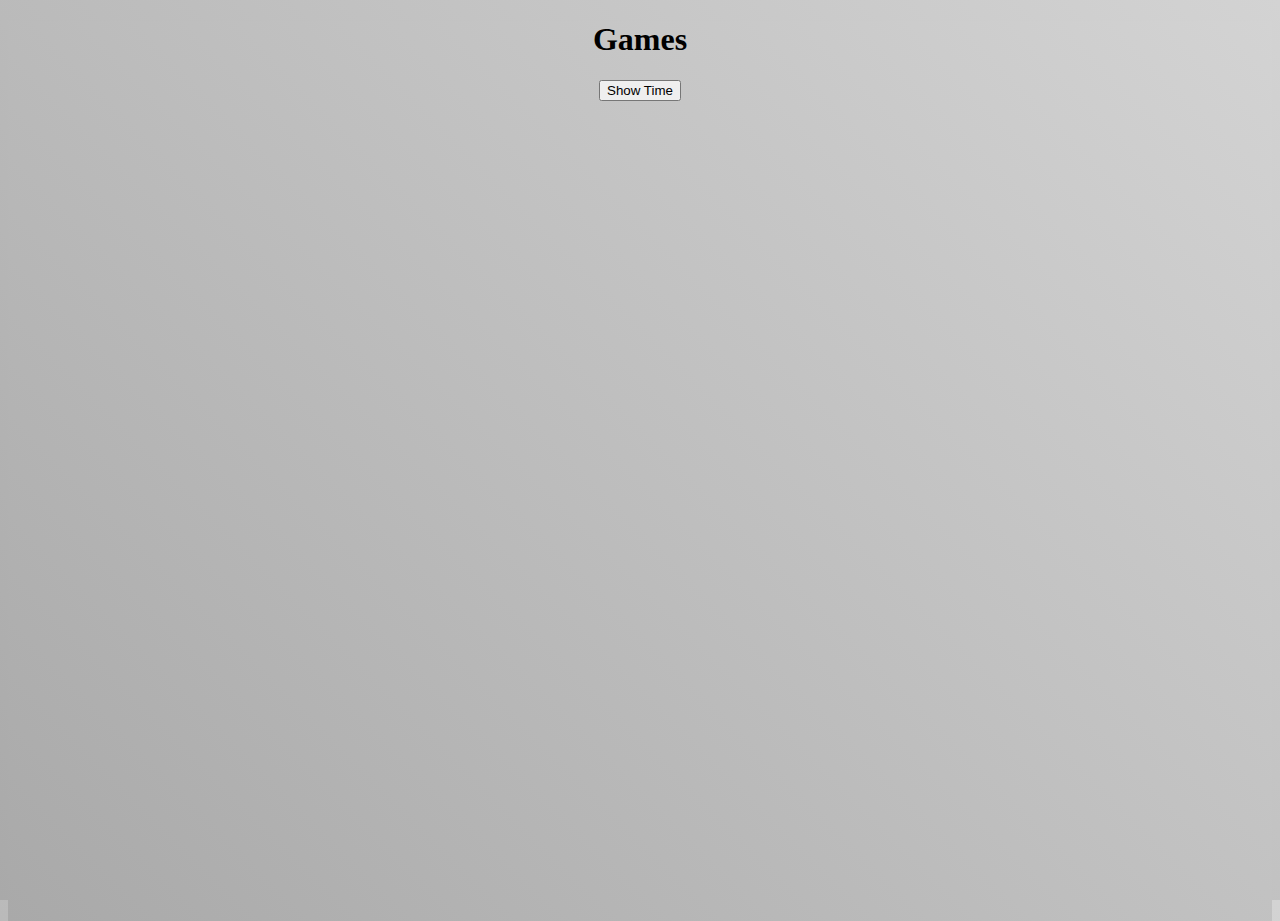
==== index.html @ 2064cee3 "initial commit" ====
<!DOCTYPE html>
<html lang="en">
<head>
    <meta charset="UTF-8">
    <meta http-equiv="X-UA-Compatible" content="IE=edge">
    <meta name="viewport" content="width=device-width, initial-scale=1.0">
    <title>Games</title>
    <script src="main.js"></script>
    <link rel="stylesheet" href="style.css">
</head>
<body>
    <h1>Games</h1>
    <button onclick="showTime()">Show Time</button>
</body>
</html>
---- style.css ----
html, body {
height: 100%;
background-image: linear-gradient(45deg, darkgray, lightgray);
text-align: center;
}
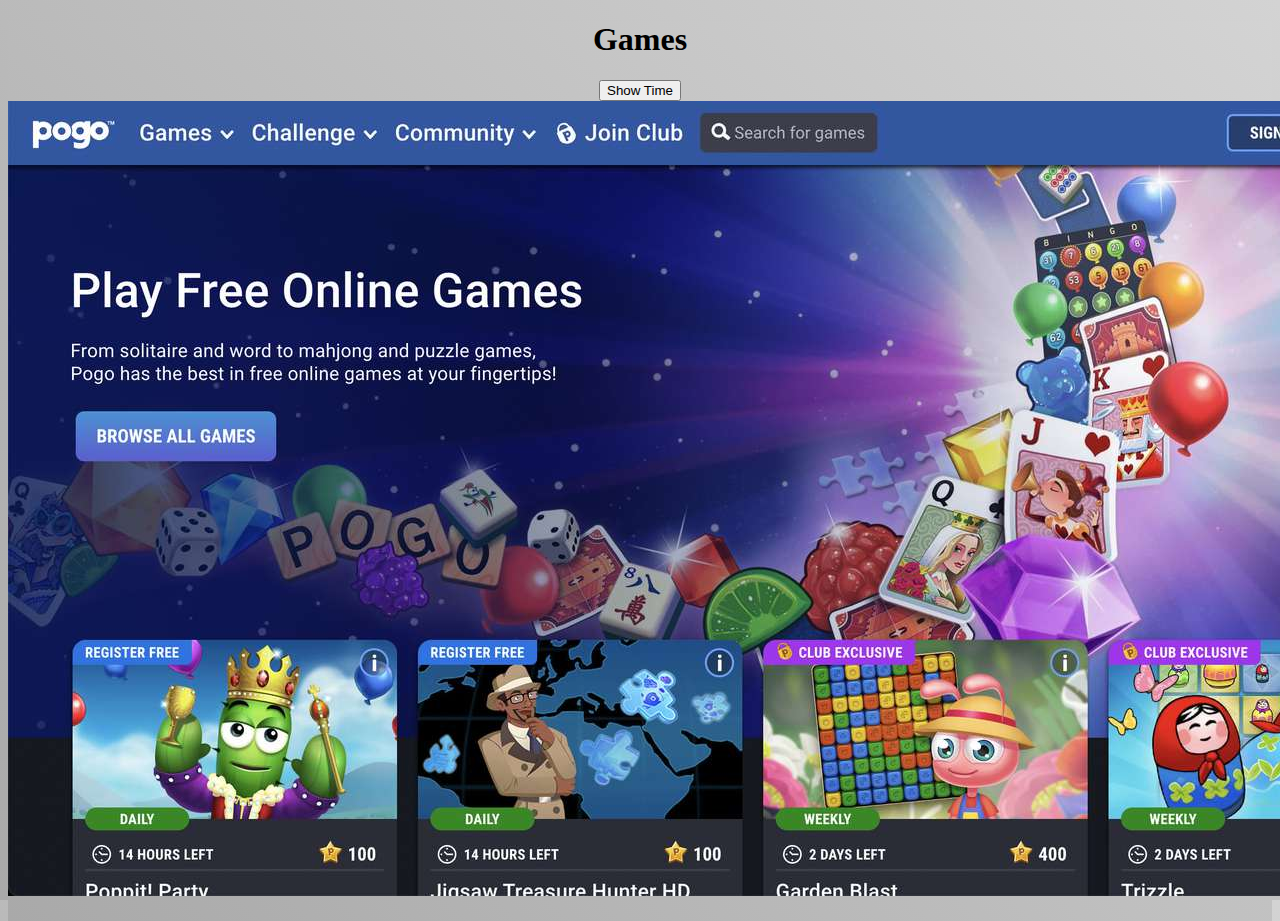
==== commit 3f68c030: "add images to home page" ====
--- a/index.html
+++ b/index.html
@@ -11,5 +11,6 @@
 <body>
     <h1>Games</h1>
     <button onclick="showTime()">Show Time</button>
+    <img src="assets/images/freegamespogo-fd5546cde8f84dc0b03e4612b255d006.jpg" alt="">
 </body>
 </html>--- a/style.css
+++ b/style.css
@@ -1,5 +1,6 @@
-html, body {
-height: 100%;
-background-image: linear-gradient(45deg, darkgray, lightgray);
-text-align: center;
+html,
+body {
+    height: 100%;
+    background-image: linear-gradient(45deg, darkgray, lightgray);
+    text-align: center;
 }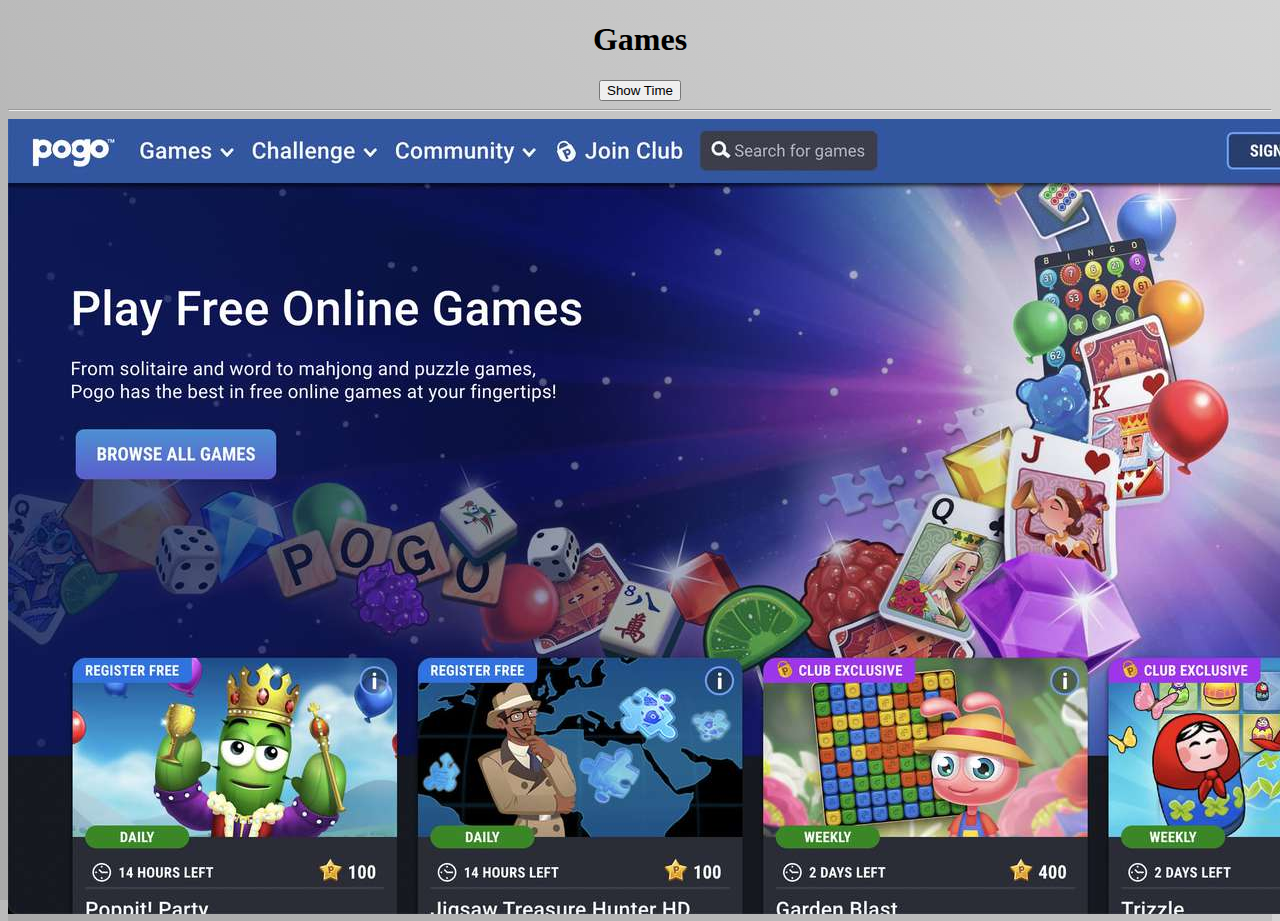
==== commit 5d8d68c4: "addImage" ====
--- a/index.html
+++ b/index.html
@@ -11,6 +11,7 @@
 <body>
     <h1>Games</h1>
     <button onclick="showTime()">Show Time</button>
-    <img src="assets/images/freegamespogo-fd5546cde8f84dc0b03e4612b255d006.jpg" alt="">
+    <hr>
+    <img class="home-image" src="assets/images/home page.jpg" alt="Home">
 </body>
 </html>--- a/style.css
+++ b/style.css
@@ -3,4 +3,4 @@
     height: 100%;
     background-image: linear-gradient(45deg, darkgray, lightgray);
     text-align: center;
-}+}
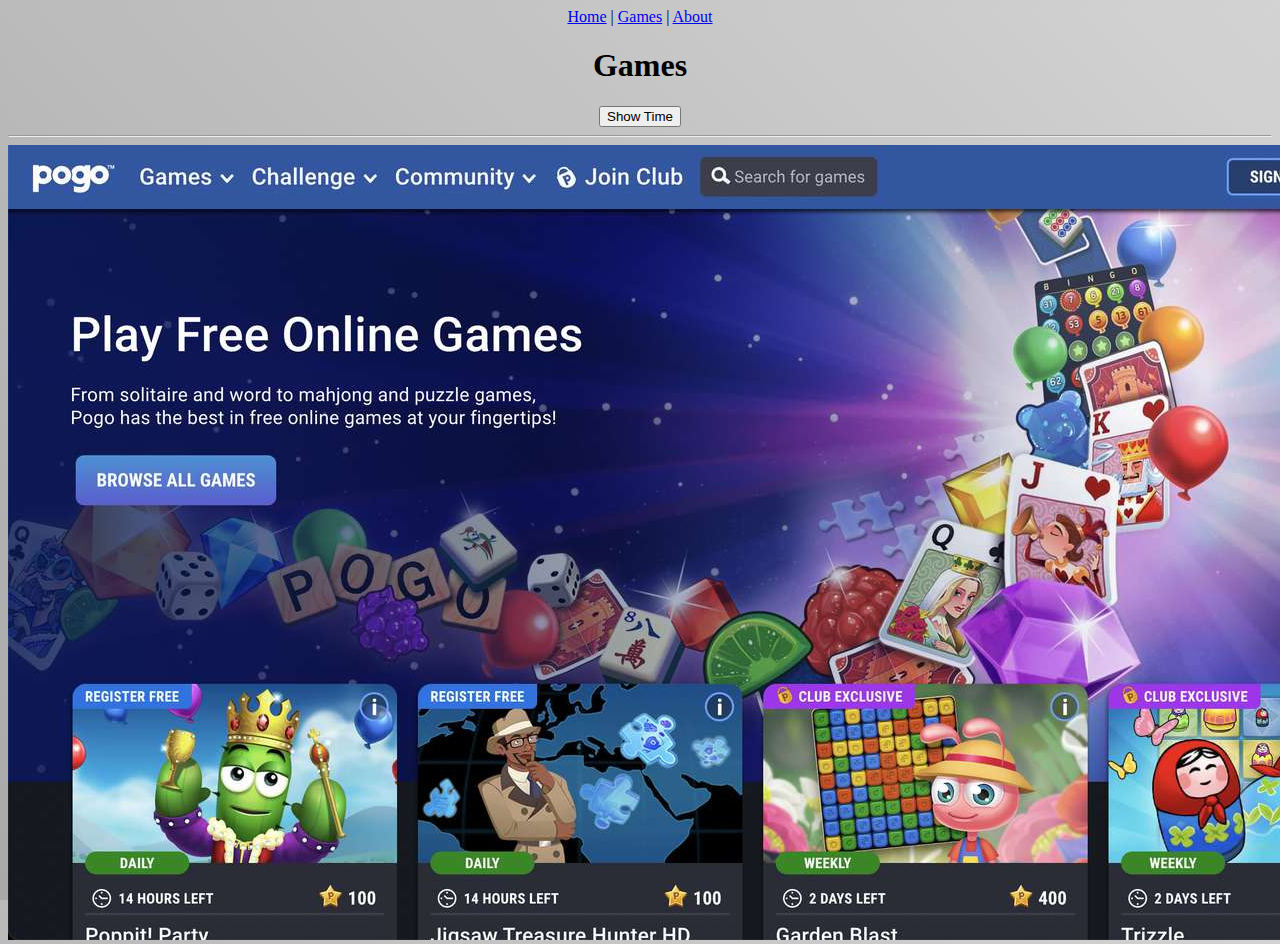
==== commit 1155a7d1: "added games gallery and bootstrap" ====
--- a/index.html
+++ b/index.html
@@ -1,17 +1,32 @@
 <!DOCTYPE html>
 <html lang="en">
+
 <head>
     <meta charset="UTF-8">
     <meta http-equiv="X-UA-Compatible" content="IE=edge">
     <meta name="viewport" content="width=device-width, initial-scale=1.0">
-    <title>Games</title>
+    <title>Home</title>
+    <link rel="stylesheet" href="style.css">
+    <link href="https://cdn.jsdelivr.net/npm/bootstrap@5.3.0/dist/css/bootstrap.min.css" rel="stylesheet"
+        integrity="sha384-9ndCyUaIbzAi2FUVXJi0CjmCapSmO7SnpJef0486qhLnuZ2cdeRhO02iuK6FUUVM" crossorigin="anonymous">
     <script src="main.js"></script>
-    <link rel="stylesheet" href="style.css">
 </head>
+
 <body>
+    <nav>
+        <a href="index.html">Home</a>
+        <span>|</span>
+
+        <a href="games.html">Games</a>
+        <span>|</span>
+
+        <a href="about.html">About</a>
+
+    </nav>
     <h1>Games</h1>
     <button onclick="showTime()">Show Time</button>
     <hr>
     <img class="home-image" src="assets/images/home page.jpg" alt="Home">
 </body>
+
 </html>--- a/style.css
+++ b/style.css
@@ -4,3 +4,8 @@
     background-image: linear-gradient(45deg, darkgray, lightgray);
     text-align: center;
 }
+
+.row img{
+    max-height: 300px;
+    margin-bottom: 10px;
+}